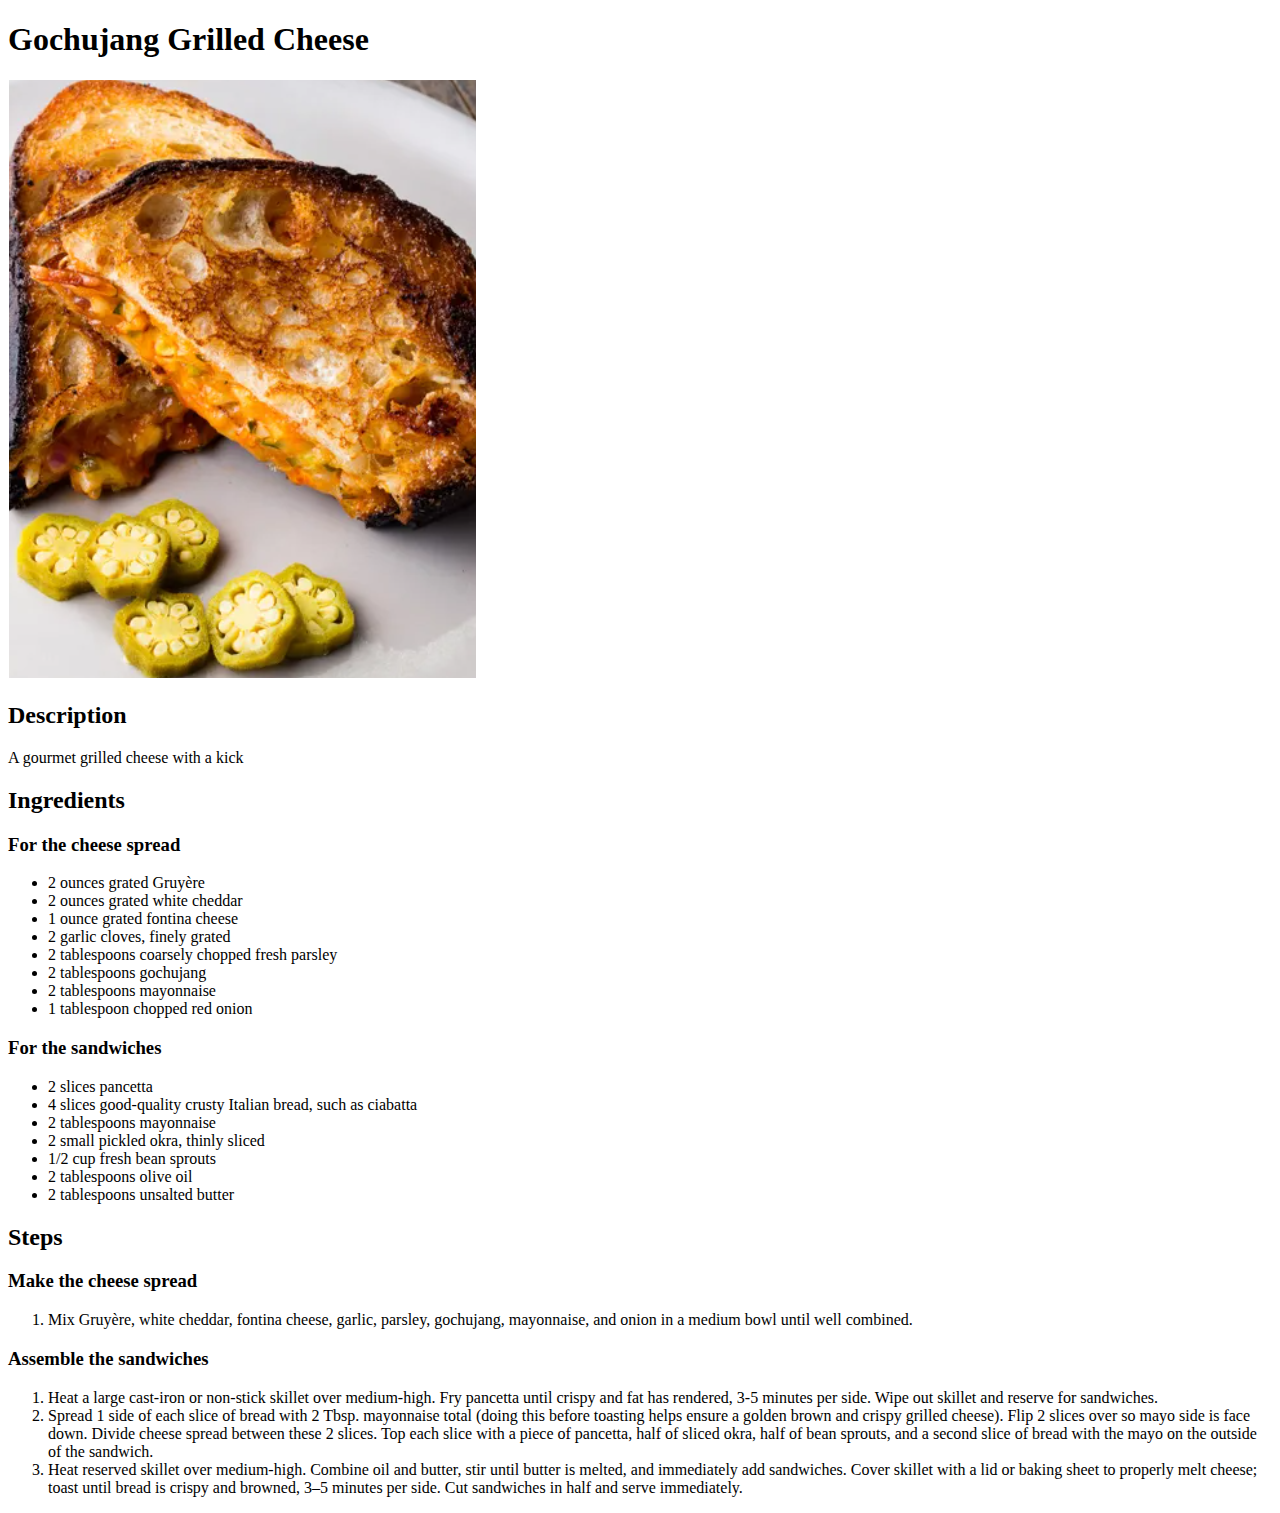
==== recipes/gochujang-grilled-cheese.html @ c27f931e "add gochujang grilled cheese recipe" ====
<!DOCTYPE html>
<html lang="en">
    <head>
        <meta charset="utf-8">
        <title>Gochujang Grilled Cheese</title>
    </head>
    <body>
        <h1>Gochujang Grilled Cheese</h1>
        <img src="../images/grilled-cheese.png">
        <h2>Description</h2>
        <p>A gourmet grilled cheese with a kick</p>
        <h2>Ingredients</h2>
        <h3>For the cheese spread</h3>
        <ul>
            <li>2 ounces grated Gruyère</li>
            <li>2 ounces grated white cheddar</li>
            <li>1 ounce grated fontina cheese</li>
            <li>2 garlic cloves, finely grated</li>
            <li>2 tablespoons coarsely chopped fresh parsley</li>
            <li>2 tablespoons gochujang</li>
            <li>2 tablespoons mayonnaise</li>
            <li>1 tablespoon chopped red onion</li>
        </ul>
        <h3>For the sandwiches</h3>
        <ul>
            <li>2 slices pancetta</li>
            <li>4 slices good-quality crusty Italian bread, such as ciabatta</li>
            <li>2 tablespoons mayonnaise</li>
            <li>2 small pickled okra, thinly sliced</li>
            <li>1/2 cup fresh bean sprouts</li>
            <li>2 tablespoons olive oil</li>
            <li>2 tablespoons unsalted butter</li>
        </ul>
        <h2>Steps</h2>
        <h3>Make the cheese spread</h3>
        <ol>
            <li>Mix Gruyère, white cheddar, fontina cheese, garlic, parsley, gochujang, mayonnaise, and onion in a medium bowl until well combined.</li>
        </ol>
        <h3>Assemble the sandwiches</h3>
        <ol>
            <li>Heat a large cast-iron or non-stick skillet over medium-high. Fry pancetta until crispy and fat has rendered, 3-5 minutes per side. Wipe out skillet and reserve for sandwiches.</li>
            <li>Spread 1 side of each slice of bread with 2 Tbsp. mayonnaise total (doing this before toasting helps ensure a golden brown and crispy grilled cheese). Flip 2 slices over so mayo side is face down. Divide cheese spread between these 2 slices. Top each slice with a piece of pancetta, half of sliced okra, half of bean sprouts, and a second slice of bread with the mayo on the outside of the sandwich.</li>
            <li>Heat reserved skillet over medium-high. Combine oil and butter, stir until butter is melted, and immediately add sandwiches. Cover skillet with a lid or baking sheet to properly melt cheese; toast until bread is crispy and browned, 3–5 minutes per side. Cut sandwiches in half and serve immediately.</li>
        </ol>
    </body>
</html>
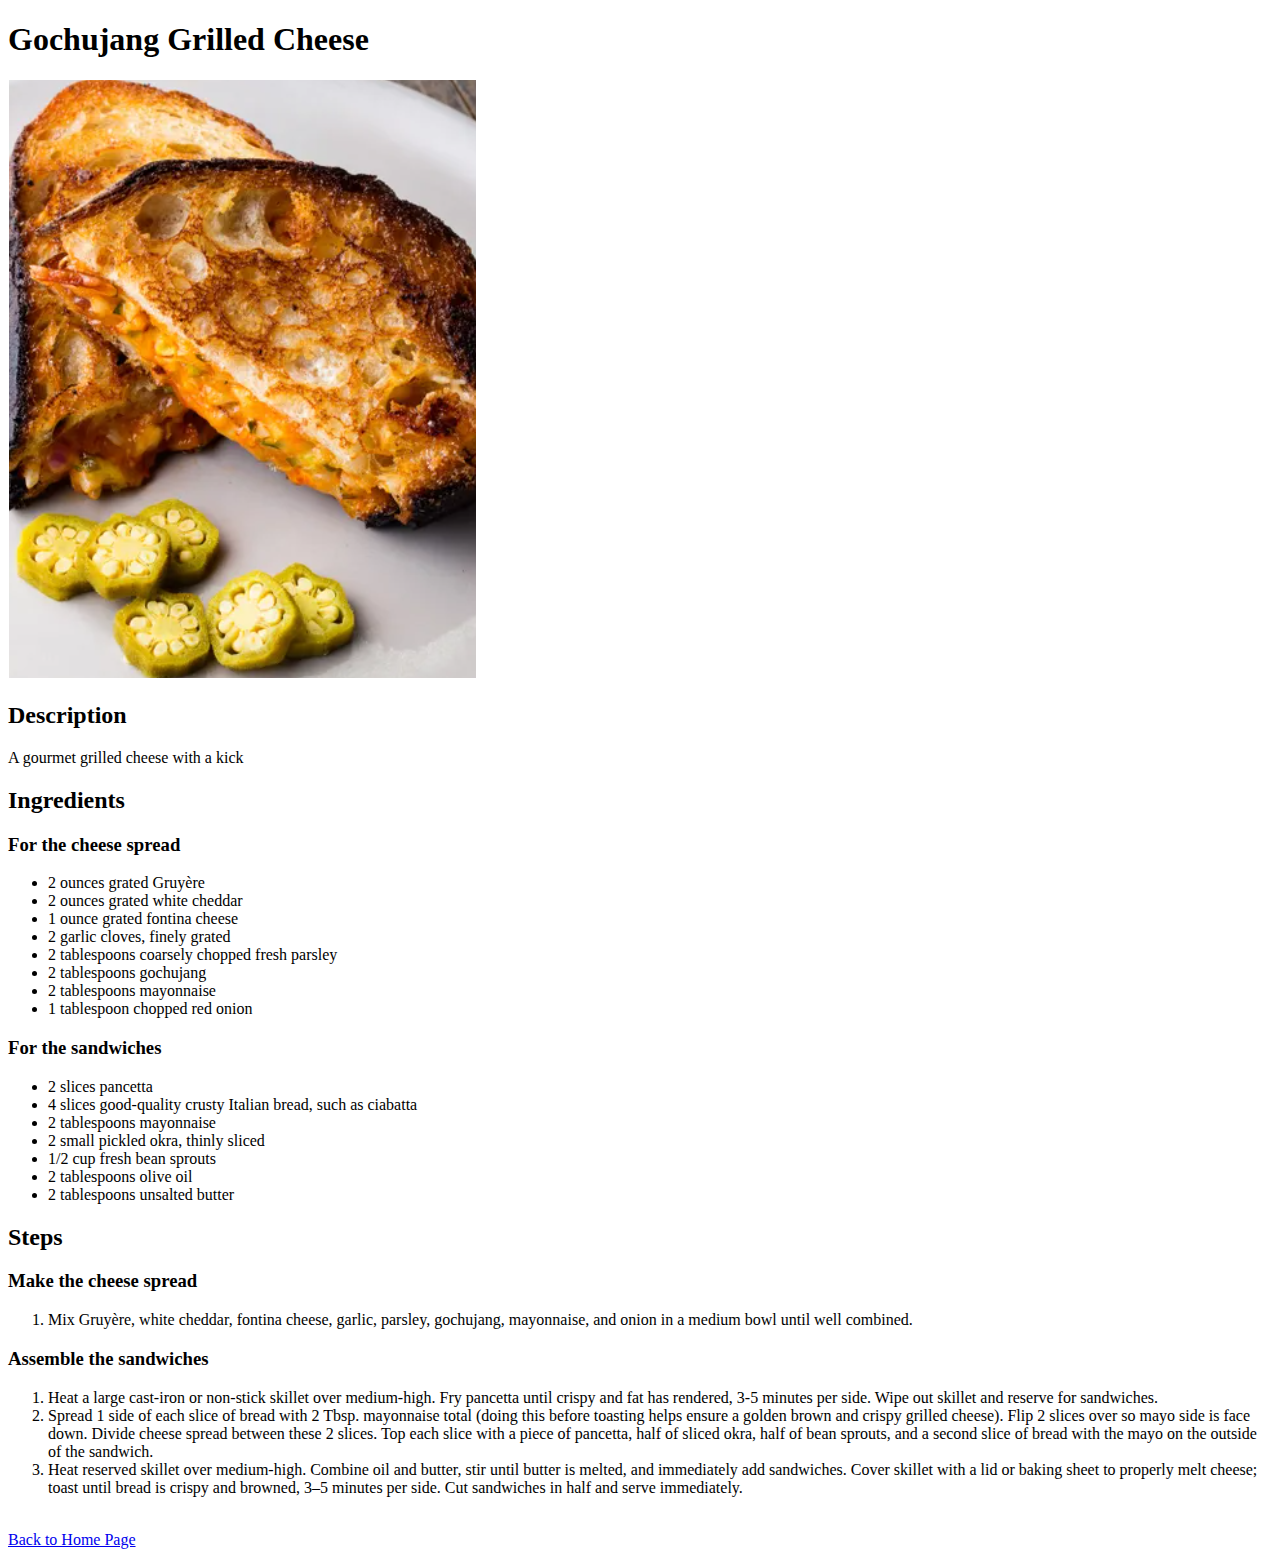
==== commit 45c83050: "add link to homepage on each recipe page" ====
--- a/recipes/gochujang-grilled-cheese.html
+++ b/recipes/gochujang-grilled-cheese.html
@@ -6,7 +6,8 @@
     </head>
     <body>
         <h1>Gochujang Grilled Cheese</h1>
-        <img src="../images/grilled-cheese.png">
+        <img src="../images/grilled-cheese.png" alt="
+    Grilled Cheese">
         <h2>Description</h2>
         <p>A gourmet grilled cheese with a kick</p>
         <h2>Ingredients</h2>
@@ -42,5 +43,7 @@
             <li>Spread 1 side of each slice of bread with 2 Tbsp. mayonnaise total (doing this before toasting helps ensure a golden brown and crispy grilled cheese). Flip 2 slices over so mayo side is face down. Divide cheese spread between these 2 slices. Top each slice with a piece of pancetta, half of sliced okra, half of bean sprouts, and a second slice of bread with the mayo on the outside of the sandwich.</li>
             <li>Heat reserved skillet over medium-high. Combine oil and butter, stir until butter is melted, and immediately add sandwiches. Cover skillet with a lid or baking sheet to properly melt cheese; toast until bread is crispy and browned, 3–5 minutes per side. Cut sandwiches in half and serve immediately.</li>
         </ol>
+        <br>
+        <a href="../index.html">Back to Home Page</a>
     </body>
 </html>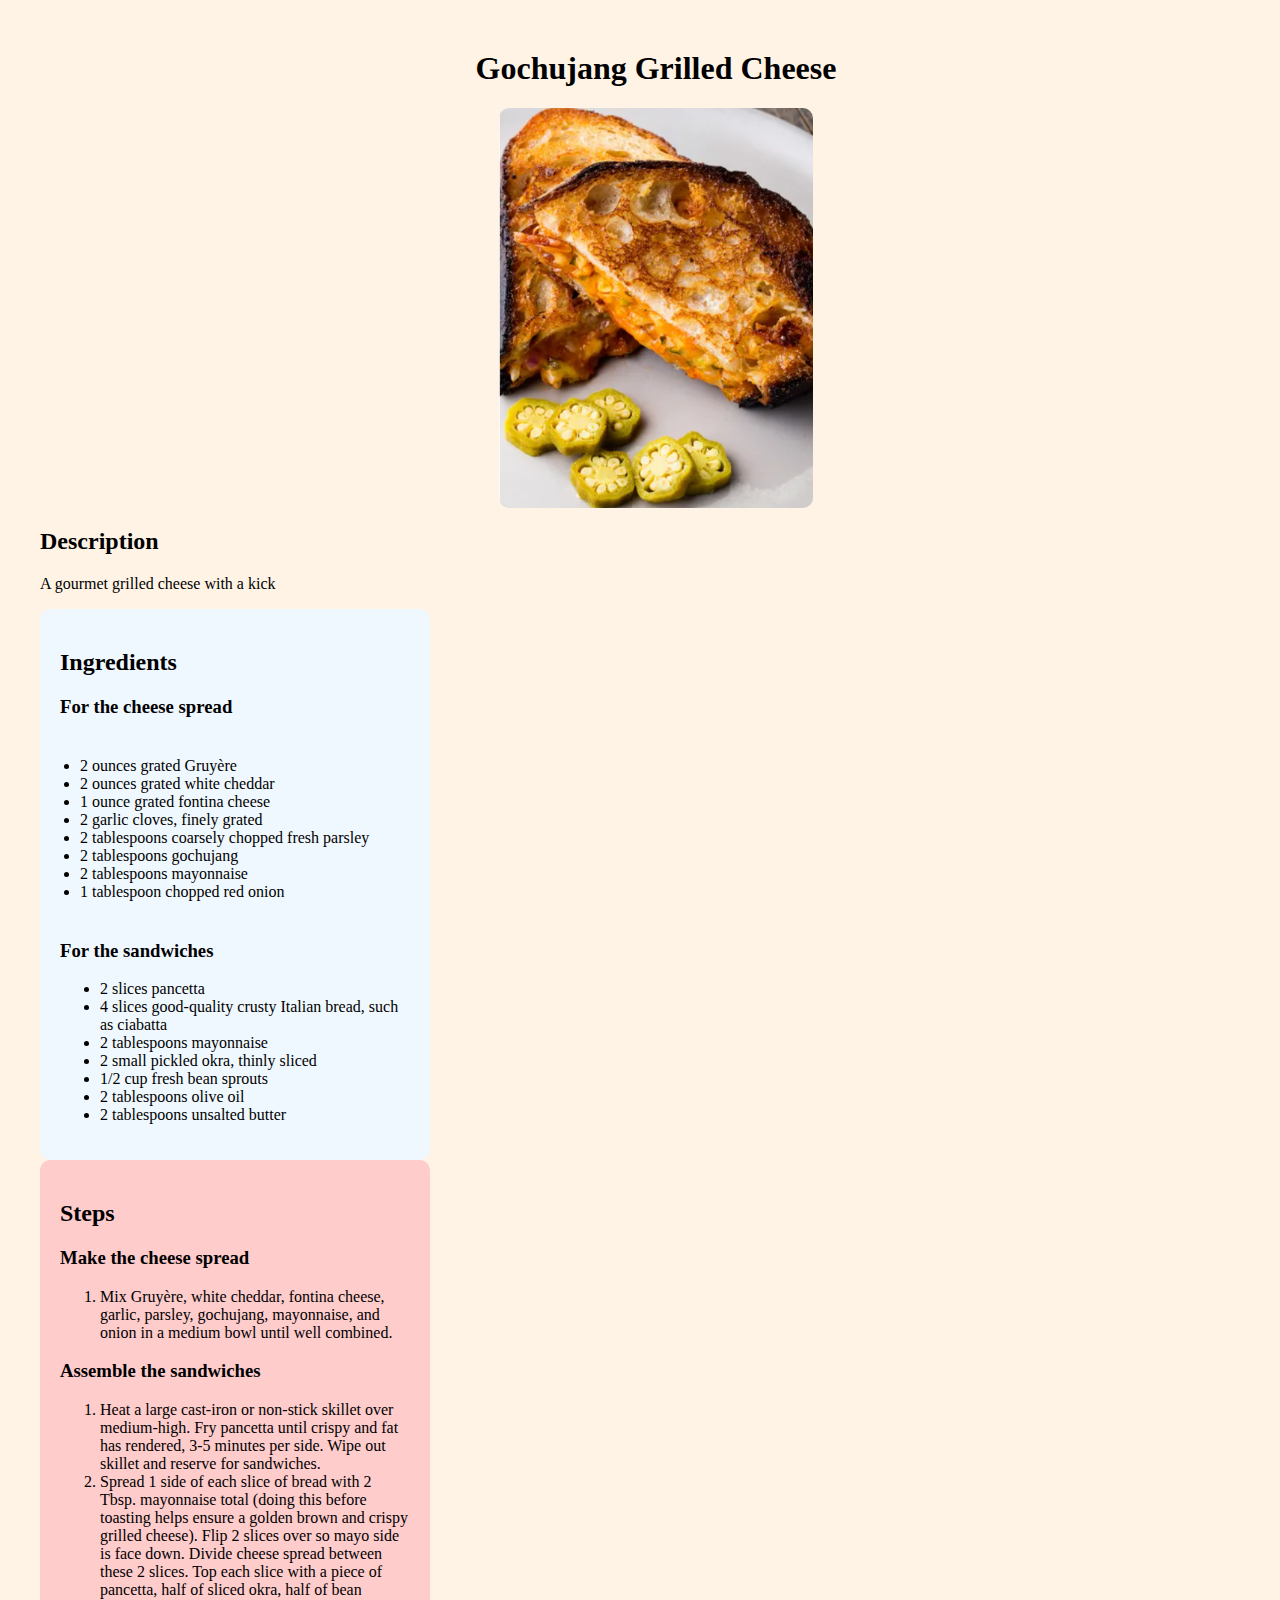
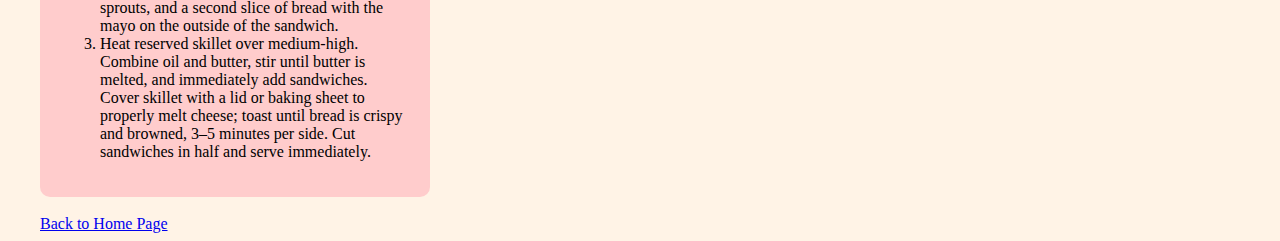
==== commit 07a19a4d: "add css file and main css properties to all pages" ====
--- a/recipes/gochujang-grilled-cheese.html
+++ b/recipes/gochujang-grilled-cheese.html
@@ -3,6 +3,7 @@
     <head>
         <meta charset="utf-8">
         <title>Gochujang Grilled Cheese</title>
+        <link rel="stylesheet" href="../style.css">
     </head>
     <body>
         <h1>Gochujang Grilled Cheese</h1>
@@ -10,39 +11,43 @@
     Grilled Cheese">
         <h2>Description</h2>
         <p>A gourmet grilled cheese with a kick</p>
-        <h2>Ingredients</h2>
-        <h3>For the cheese spread</h3>
-        <ul>
-            <li>2 ounces grated Gruyère</li>
-            <li>2 ounces grated white cheddar</li>
-            <li>1 ounce grated fontina cheese</li>
-            <li>2 garlic cloves, finely grated</li>
-            <li>2 tablespoons coarsely chopped fresh parsley</li>
-            <li>2 tablespoons gochujang</li>
-            <li>2 tablespoons mayonnaise</li>
-            <li>1 tablespoon chopped red onion</li>
-        </ul>
-        <h3>For the sandwiches</h3>
-        <ul>
-            <li>2 slices pancetta</li>
-            <li>4 slices good-quality crusty Italian bread, such as ciabatta</li>
-            <li>2 tablespoons mayonnaise</li>
-            <li>2 small pickled okra, thinly sliced</li>
-            <li>1/2 cup fresh bean sprouts</li>
-            <li>2 tablespoons olive oil</li>
-            <li>2 tablespoons unsalted butter</li>
-        </ul>
-        <h2>Steps</h2>
-        <h3>Make the cheese spread</h3>
-        <ol>
-            <li>Mix Gruyère, white cheddar, fontina cheese, garlic, parsley, gochujang, mayonnaise, and onion in a medium bowl until well combined.</li>
-        </ol>
-        <h3>Assemble the sandwiches</h3>
-        <ol>
-            <li>Heat a large cast-iron or non-stick skillet over medium-high. Fry pancetta until crispy and fat has rendered, 3-5 minutes per side. Wipe out skillet and reserve for sandwiches.</li>
-            <li>Spread 1 side of each slice of bread with 2 Tbsp. mayonnaise total (doing this before toasting helps ensure a golden brown and crispy grilled cheese). Flip 2 slices over so mayo side is face down. Divide cheese spread between these 2 slices. Top each slice with a piece of pancetta, half of sliced okra, half of bean sprouts, and a second slice of bread with the mayo on the outside of the sandwich.</li>
-            <li>Heat reserved skillet over medium-high. Combine oil and butter, stir until butter is melted, and immediately add sandwiches. Cover skillet with a lid or baking sheet to properly melt cheese; toast until bread is crispy and browned, 3–5 minutes per side. Cut sandwiches in half and serve immediately.</li>
-        </ol>
+        <div class="ingredients">
+            <h2>Ingredients</h2>
+            <h3>For the cheese spread</h3>
+            <ul class="ingredients">
+                <li>2 ounces grated Gruyère</li>
+                <li>2 ounces grated white cheddar</li>
+                <li>1 ounce grated fontina cheese</li>
+                <li>2 garlic cloves, finely grated</li>
+                <li>2 tablespoons coarsely chopped fresh parsley</li>
+                <li>2 tablespoons gochujang</li>
+                <li>2 tablespoons mayonnaise</li>
+                <li>1 tablespoon chopped red onion</li>
+            </ul>
+            <h3>For the sandwiches</h3>
+            <ul>
+                <li>2 slices pancetta</li>
+                <li>4 slices good-quality crusty Italian bread, such as ciabatta</li>
+                <li>2 tablespoons mayonnaise</li>
+                <li>2 small pickled okra, thinly sliced</li>
+                <li>1/2 cup fresh bean sprouts</li>
+                <li>2 tablespoons olive oil</li>
+                <li>2 tablespoons unsalted butter</li>
+            </ul>
+        </div>
+        <div class="steps">
+            <h2>Steps</h2>
+            <h3>Make the cheese spread</h3>
+            <ol>
+                <li>Mix Gruyère, white cheddar, fontina cheese, garlic, parsley, gochujang, mayonnaise, and onion in a medium bowl until well combined.</li>
+            </ol>
+            <h3>Assemble the sandwiches</h3>
+            <ol>
+                <li>Heat a large cast-iron or non-stick skillet over medium-high. Fry pancetta until crispy and fat has rendered, 3-5 minutes per side. Wipe out skillet and reserve for sandwiches.</li>
+                <li>Spread 1 side of each slice of bread with 2 Tbsp. mayonnaise total (doing this before toasting helps ensure a golden brown and crispy grilled cheese). Flip 2 slices over so mayo side is face down. Divide cheese spread between these 2 slices. Top each slice with a piece of pancetta, half of sliced okra, half of bean sprouts, and a second slice of bread with the mayo on the outside of the sandwich.</li>
+                <li>Heat reserved skillet over medium-high. Combine oil and butter, stir until butter is melted, and immediately add sandwiches. Cover skillet with a lid or baking sheet to properly melt cheese; toast until bread is crispy and browned, 3–5 minutes per side. Cut sandwiches in half and serve immediately.</li>
+            </ol>
+        </div>
         <br>
         <a href="../index.html">Back to Home Page</a>
     </body>
--- a/style.css
+++ b/style.css
@@ -0,0 +1,35 @@
+body {
+    background-color: #fff3e6;
+    margin-top: 50px;
+    margin-left: 40px;
+}
+
+h1 {
+    text-align: center;
+}
+
+img {
+    display: block;
+    border-radius: 10px;
+    margin-left: auto;
+    margin-right: auto;
+    width: 50%;
+    max-height: 400px;
+    max-width: fit-content;
+}
+
+.ingredients {
+    display: block;
+    border-radius: 10px;
+    padding: 20px;
+    background-color: aliceblue;
+    max-width:350px
+}
+
+.steps {
+    display: block;
+    border-radius: 10px;
+    padding: 20px;
+    background-color: #ffcccc;
+    max-width:350px
+}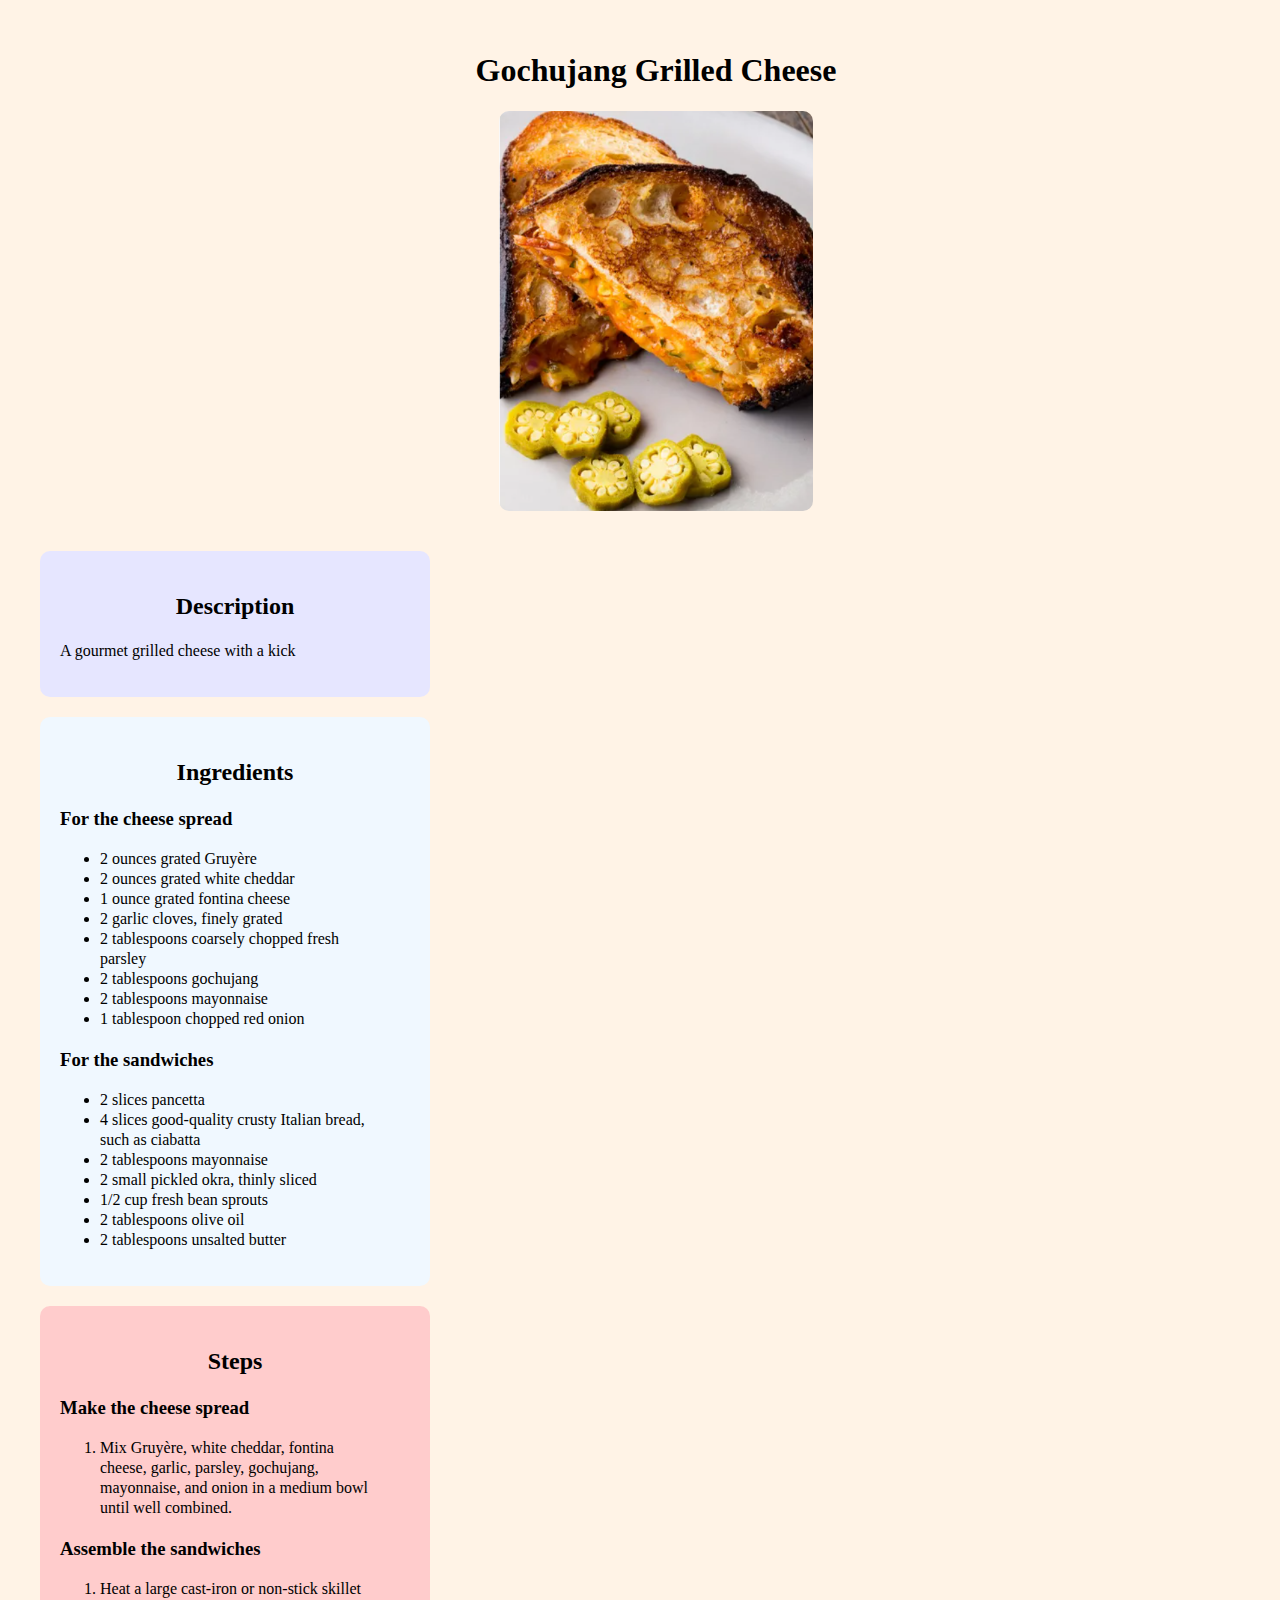
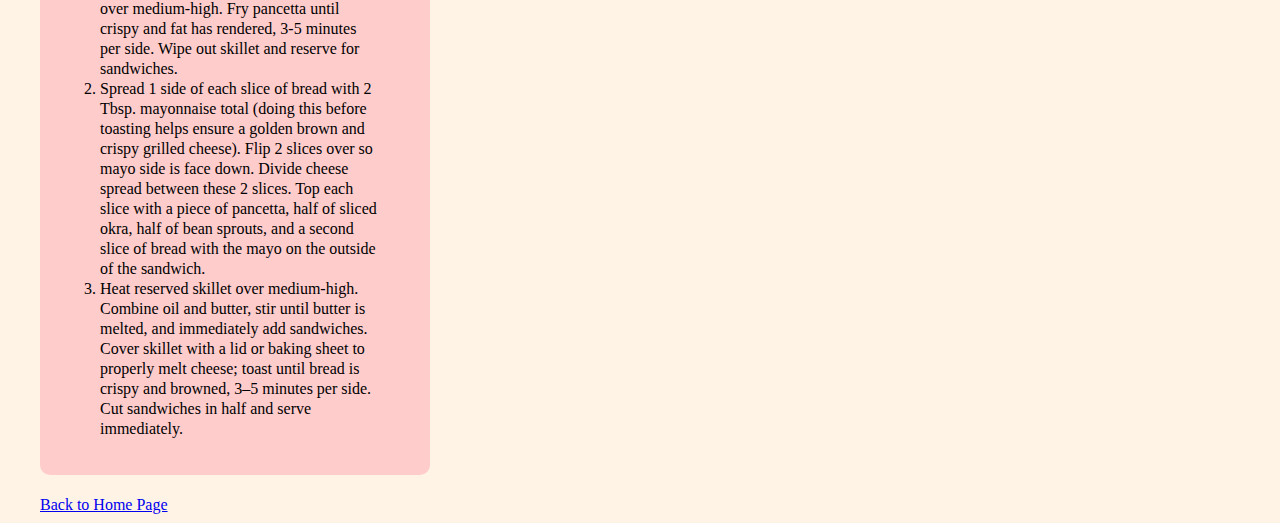
==== commit 21f371cd: "add margins, padding, and styling to all body elements" ====
--- a/recipes/gochujang-grilled-cheese.html
+++ b/recipes/gochujang-grilled-cheese.html
@@ -9,12 +9,14 @@
         <h1>Gochujang Grilled Cheese</h1>
         <img src="../images/grilled-cheese.png" alt="
     Grilled Cheese">
-        <h2>Description</h2>
-        <p>A gourmet grilled cheese with a kick</p>
+        <div  class="intro">
+            <h2>Description</h2>
+            <p>A gourmet grilled cheese with a kick</p>
+        </div>
         <div class="ingredients">
             <h2>Ingredients</h2>
             <h3>For the cheese spread</h3>
-            <ul class="ingredients">
+            <ul class="u-list">
                 <li>2 ounces grated Gruyère</li>
                 <li>2 ounces grated white cheddar</li>
                 <li>1 ounce grated fontina cheese</li>
@@ -25,7 +27,7 @@
                 <li>1 tablespoon chopped red onion</li>
             </ul>
             <h3>For the sandwiches</h3>
-            <ul>
+            <ul class="u-list">
                 <li>2 slices pancetta</li>
                 <li>4 slices good-quality crusty Italian bread, such as ciabatta</li>
                 <li>2 tablespoons mayonnaise</li>
@@ -38,11 +40,11 @@
         <div class="steps">
             <h2>Steps</h2>
             <h3>Make the cheese spread</h3>
-            <ol>
+            <ol class="o-list">
                 <li>Mix Gruyère, white cheddar, fontina cheese, garlic, parsley, gochujang, mayonnaise, and onion in a medium bowl until well combined.</li>
             </ol>
             <h3>Assemble the sandwiches</h3>
-            <ol>
+            <ol class="o-list">
                 <li>Heat a large cast-iron or non-stick skillet over medium-high. Fry pancetta until crispy and fat has rendered, 3-5 minutes per side. Wipe out skillet and reserve for sandwiches.</li>
                 <li>Spread 1 side of each slice of bread with 2 Tbsp. mayonnaise total (doing this before toasting helps ensure a golden brown and crispy grilled cheese). Flip 2 slices over so mayo side is face down. Divide cheese spread between these 2 slices. Top each slice with a piece of pancetta, half of sliced okra, half of bean sprouts, and a second slice of bread with the mayo on the outside of the sandwich.</li>
                 <li>Heat reserved skillet over medium-high. Combine oil and butter, stir until butter is melted, and immediately add sandwiches. Cover skillet with a lid or baking sheet to properly melt cheese; toast until bread is crispy and browned, 3–5 minutes per side. Cut sandwiches in half and serve immediately.</li>
--- a/style.css
+++ b/style.css
@@ -2,6 +2,8 @@
     background-color: #fff3e6;
     margin-top: 50px;
     margin-left: 40px;
+    line-height: 1.25;
+    word-spacing: 1.5;
 }
 
 h1 {
@@ -18,10 +20,22 @@
     max-width: fit-content;
 }
 
+.intro {
+    display: block;
+    border-radius: 10px;
+    padding: 20px;
+    margin-top: 40px;
+    margin-bottom: 20px;
+    background-color: #e6e6ff;
+    max-width:350px
+}
+
+
 .ingredients {
     display: block;
     border-radius: 10px;
     padding: 20px;
+    margin-bottom: 20px;
     background-color: aliceblue;
     max-width:350px
 }
@@ -32,4 +46,22 @@
     padding: 20px;
     background-color: #ffcccc;
     max-width:350px
+} 
+
+h1 {
+    font-family: Rockwell, "Times New Roman", "Lucida Sans Typewriter";
+}
+
+.u-list {
+    padding-left: 40px;
+    padding-right: 30px;
+}
+
+.o-list {
+    padding-left: 40px;
+    padding-right: 30px;
+}
+
+h2 {
+    text-align: center;
 }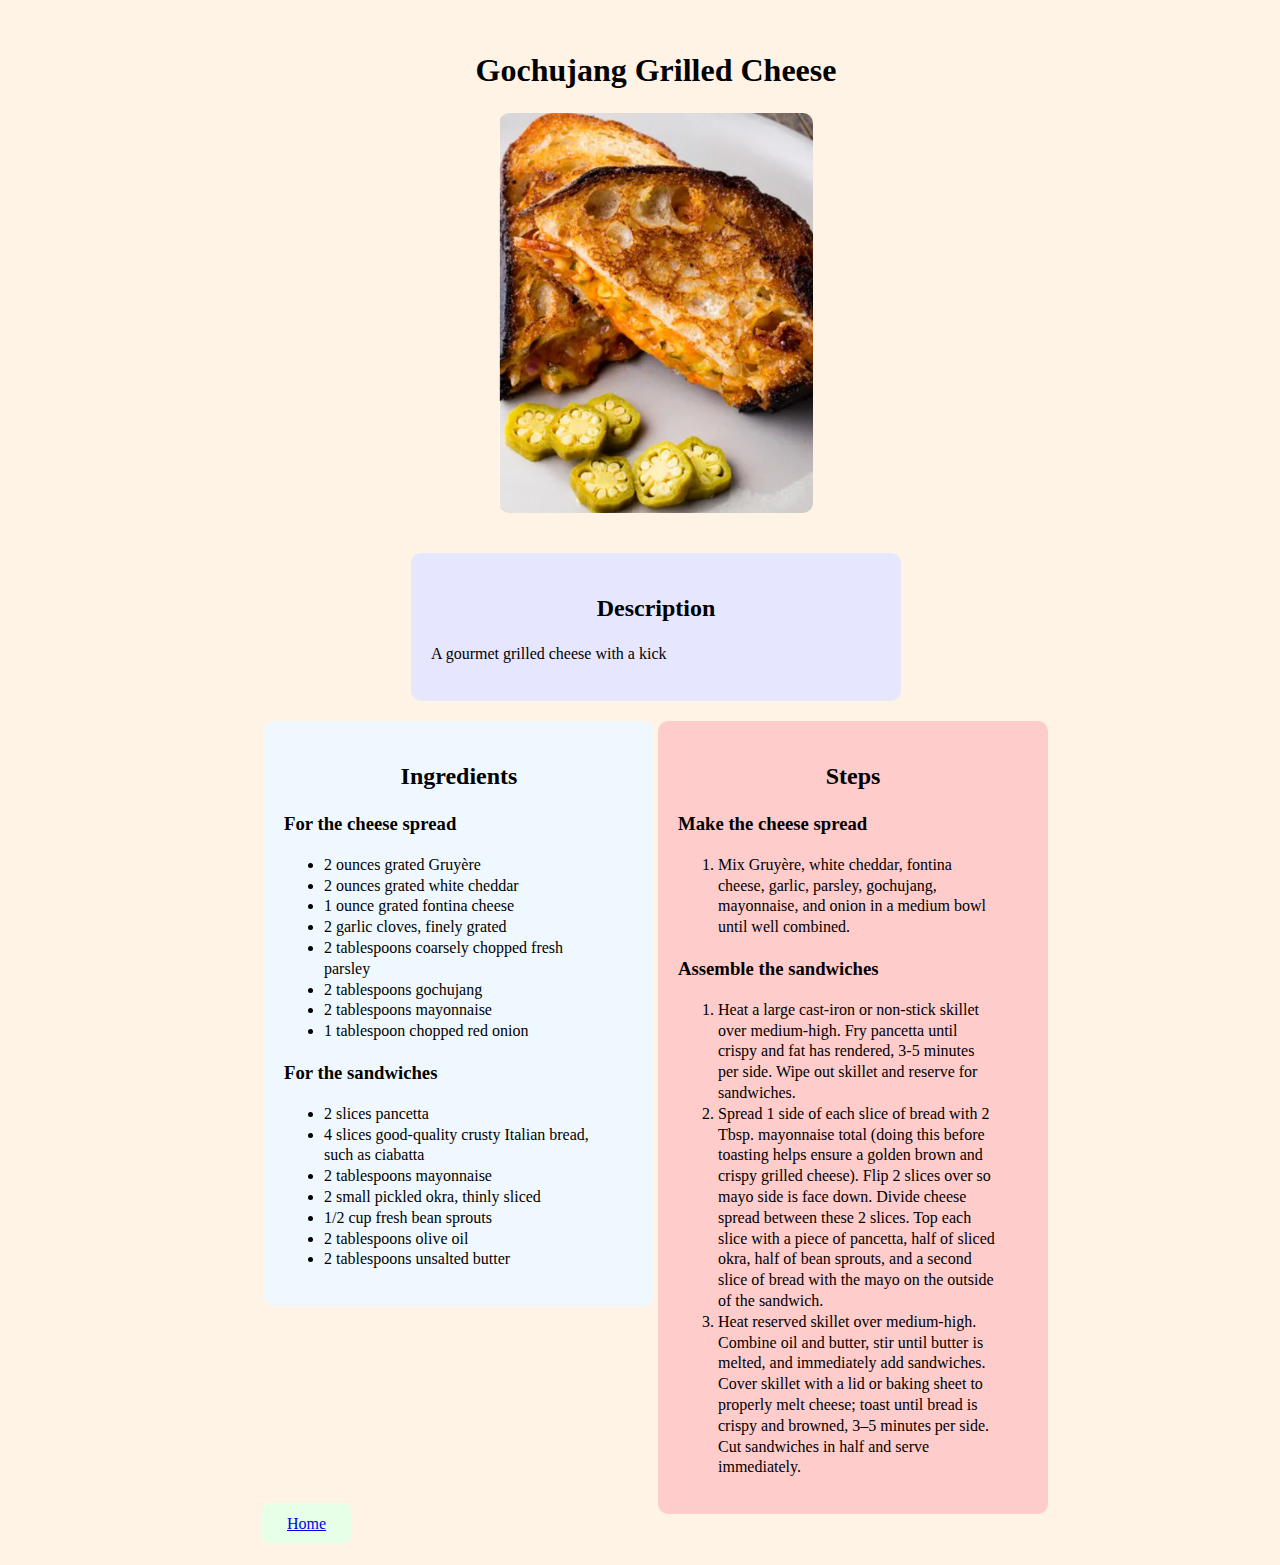
==== commit 304182ce: "add float to display columns side by side" ====
--- a/recipes/gochujang-grilled-cheese.html
+++ b/recipes/gochujang-grilled-cheese.html
@@ -13,44 +13,45 @@
             <h2>Description</h2>
             <p>A gourmet grilled cheese with a kick</p>
         </div>
-        <div class="ingredients">
-            <h2>Ingredients</h2>
-            <h3>For the cheese spread</h3>
-            <ul class="u-list">
-                <li>2 ounces grated Gruyère</li>
-                <li>2 ounces grated white cheddar</li>
-                <li>1 ounce grated fontina cheese</li>
-                <li>2 garlic cloves, finely grated</li>
-                <li>2 tablespoons coarsely chopped fresh parsley</li>
-                <li>2 tablespoons gochujang</li>
-                <li>2 tablespoons mayonnaise</li>
-                <li>1 tablespoon chopped red onion</li>
-            </ul>
-            <h3>For the sandwiches</h3>
-            <ul class="u-list">
-                <li>2 slices pancetta</li>
-                <li>4 slices good-quality crusty Italian bread, such as ciabatta</li>
-                <li>2 tablespoons mayonnaise</li>
-                <li>2 small pickled okra, thinly sliced</li>
-                <li>1/2 cup fresh bean sprouts</li>
-                <li>2 tablespoons olive oil</li>
-                <li>2 tablespoons unsalted butter</li>
-            </ul>
-        </div>
-        <div class="steps">
-            <h2>Steps</h2>
-            <h3>Make the cheese spread</h3>
-            <ol class="o-list">
-                <li>Mix Gruyère, white cheddar, fontina cheese, garlic, parsley, gochujang, mayonnaise, and onion in a medium bowl until well combined.</li>
-            </ol>
-            <h3>Assemble the sandwiches</h3>
-            <ol class="o-list">
-                <li>Heat a large cast-iron or non-stick skillet over medium-high. Fry pancetta until crispy and fat has rendered, 3-5 minutes per side. Wipe out skillet and reserve for sandwiches.</li>
-                <li>Spread 1 side of each slice of bread with 2 Tbsp. mayonnaise total (doing this before toasting helps ensure a golden brown and crispy grilled cheese). Flip 2 slices over so mayo side is face down. Divide cheese spread between these 2 slices. Top each slice with a piece of pancetta, half of sliced okra, half of bean sprouts, and a second slice of bread with the mayo on the outside of the sandwich.</li>
-                <li>Heat reserved skillet over medium-high. Combine oil and butter, stir until butter is melted, and immediately add sandwiches. Cover skillet with a lid or baking sheet to properly melt cheese; toast until bread is crispy and browned, 3–5 minutes per side. Cut sandwiches in half and serve immediately.</li>
-            </ol>
-        </div>
+        <div class="lists">
+            <div class="ingredients">
+                <h2>Ingredients</h2>
+                <h3>For the cheese spread</h3>
+                <ul class="u-list">
+                    <li>2 ounces grated Gruyère</li>
+                    <li>2 ounces grated white cheddar</li>
+                    <li>1 ounce grated fontina cheese</li>
+                    <li>2 garlic cloves, finely grated</li>
+                    <li>2 tablespoons coarsely chopped fresh parsley</li>
+                    <li>2 tablespoons gochujang</li>
+                    <li>2 tablespoons mayonnaise</li>
+                    <li>1 tablespoon chopped red onion</li>
+                </ul>
+                <h3>For the sandwiches</h3>
+                <ul class="u-list">
+                    <li>2 slices pancetta</li>
+                    <li>4 slices good-quality crusty Italian bread, such as ciabatta</li>
+                    <li>2 tablespoons mayonnaise</li>
+                    <li>2 small pickled okra, thinly sliced</li>
+                    <li>1/2 cup fresh bean sprouts</li>
+                    <li>2 tablespoons olive oil</li>
+                    <li>2 tablespoons unsalted butter</li>
+                </ul>
+            </div>
+            <div class="steps">
+                <h2>Steps</h2>
+                <h3>Make the cheese spread</h3>
+                <ol class="o-list">
+                    <li>Mix Gruyère, white cheddar, fontina cheese, garlic, parsley, gochujang, mayonnaise, and onion in a medium bowl until well combined.</li>
+                </ol>
+                <h3>Assemble the sandwiches</h3>
+                <ol class="o-list">
+                    <li>Heat a large cast-iron or non-stick skillet over medium-high. Fry pancetta until crispy and fat has rendered, 3-5 minutes per side. Wipe out skillet and reserve for sandwiches.</li>
+                    <li>Spread 1 side of each slice of bread with 2 Tbsp. mayonnaise total (doing this before toasting helps ensure a golden brown and crispy grilled cheese). Flip 2 slices over so mayo side is face down. Divide cheese spread between these 2 slices. Top each slice with a piece of pancetta, half of sliced okra, half of bean sprouts, and a second slice of bread with the mayo on the outside of the sandwich.</li>
+                    <li>Heat reserved skillet over medium-high. Combine oil and butter, stir until butter is melted, and immediately add sandwiches. Cover skillet with a lid or baking sheet to properly melt cheese; toast until bread is crispy and browned, 3–5 minutes per side. Cut sandwiches in half and serve immediately.</li>
+                </ol>
+            </div>
         <br>
-        <a href="../index.html">Back to Home Page</a>
+        <a class="home" href="../index.html">Home</a>
     </body>
 </html>--- a/style.css
+++ b/style.css
@@ -2,7 +2,8 @@
     background-color: #fff3e6;
     margin-top: 50px;
     margin-left: 40px;
-    line-height: 1.25;
+    margin-bottom: 30px;
+    line-height: 1.3;
     word-spacing: 1.5;
 }
 
@@ -26,16 +27,25 @@
     padding: 20px;
     margin-top: 40px;
     margin-bottom: 20px;
+    margin-left: auto;
+    margin-right: auto;
     background-color: #e6e6ff;
-    max-width:350px
+    max-width:450px
 }
 
+.lists {
+    display: table;
+     margin: 0 auto;
+}
 
 .ingredients {
-    display: block;
+    display:block;
     border-radius: 10px;
     padding: 20px;
+    float: left;
+    margin: 0 2px;
     margin-bottom: 20px;
+    vertical-align: top;
     background-color: aliceblue;
     max-width:350px
 }
@@ -43,6 +53,9 @@
 .steps {
     display: block;
     border-radius: 10px;
+    vertical-align: top;
+    float: left;
+    margin: 0 2px;
     padding: 20px;
     background-color: #ffcccc;
     max-width:350px
@@ -64,4 +77,13 @@
 
 h2 {
     text-align: center;
+}
+
+.home {
+    background-color: #e6ffe6;
+    padding: 12px;
+    padding-left: 25px;
+    padding-right: 25px;
+    border-radius: 8px;
+    margin-bottom: 40px;
 }